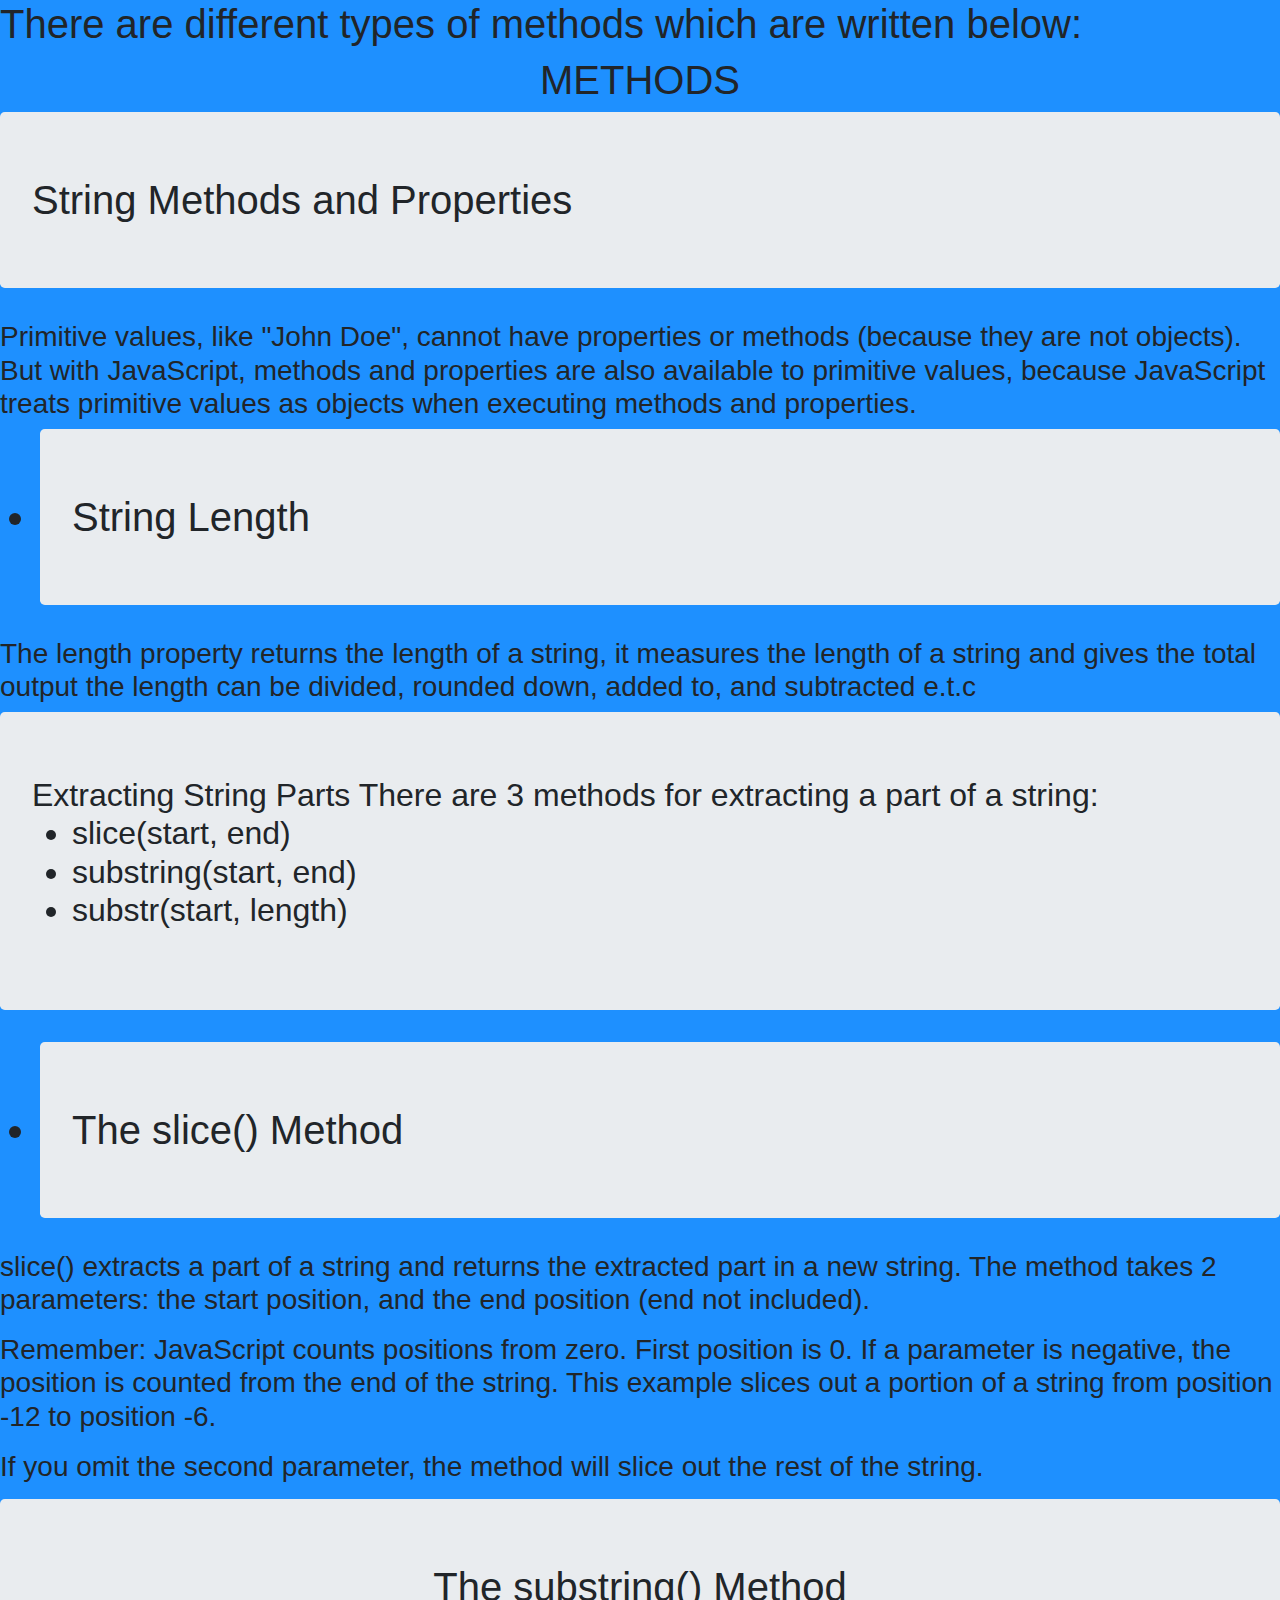
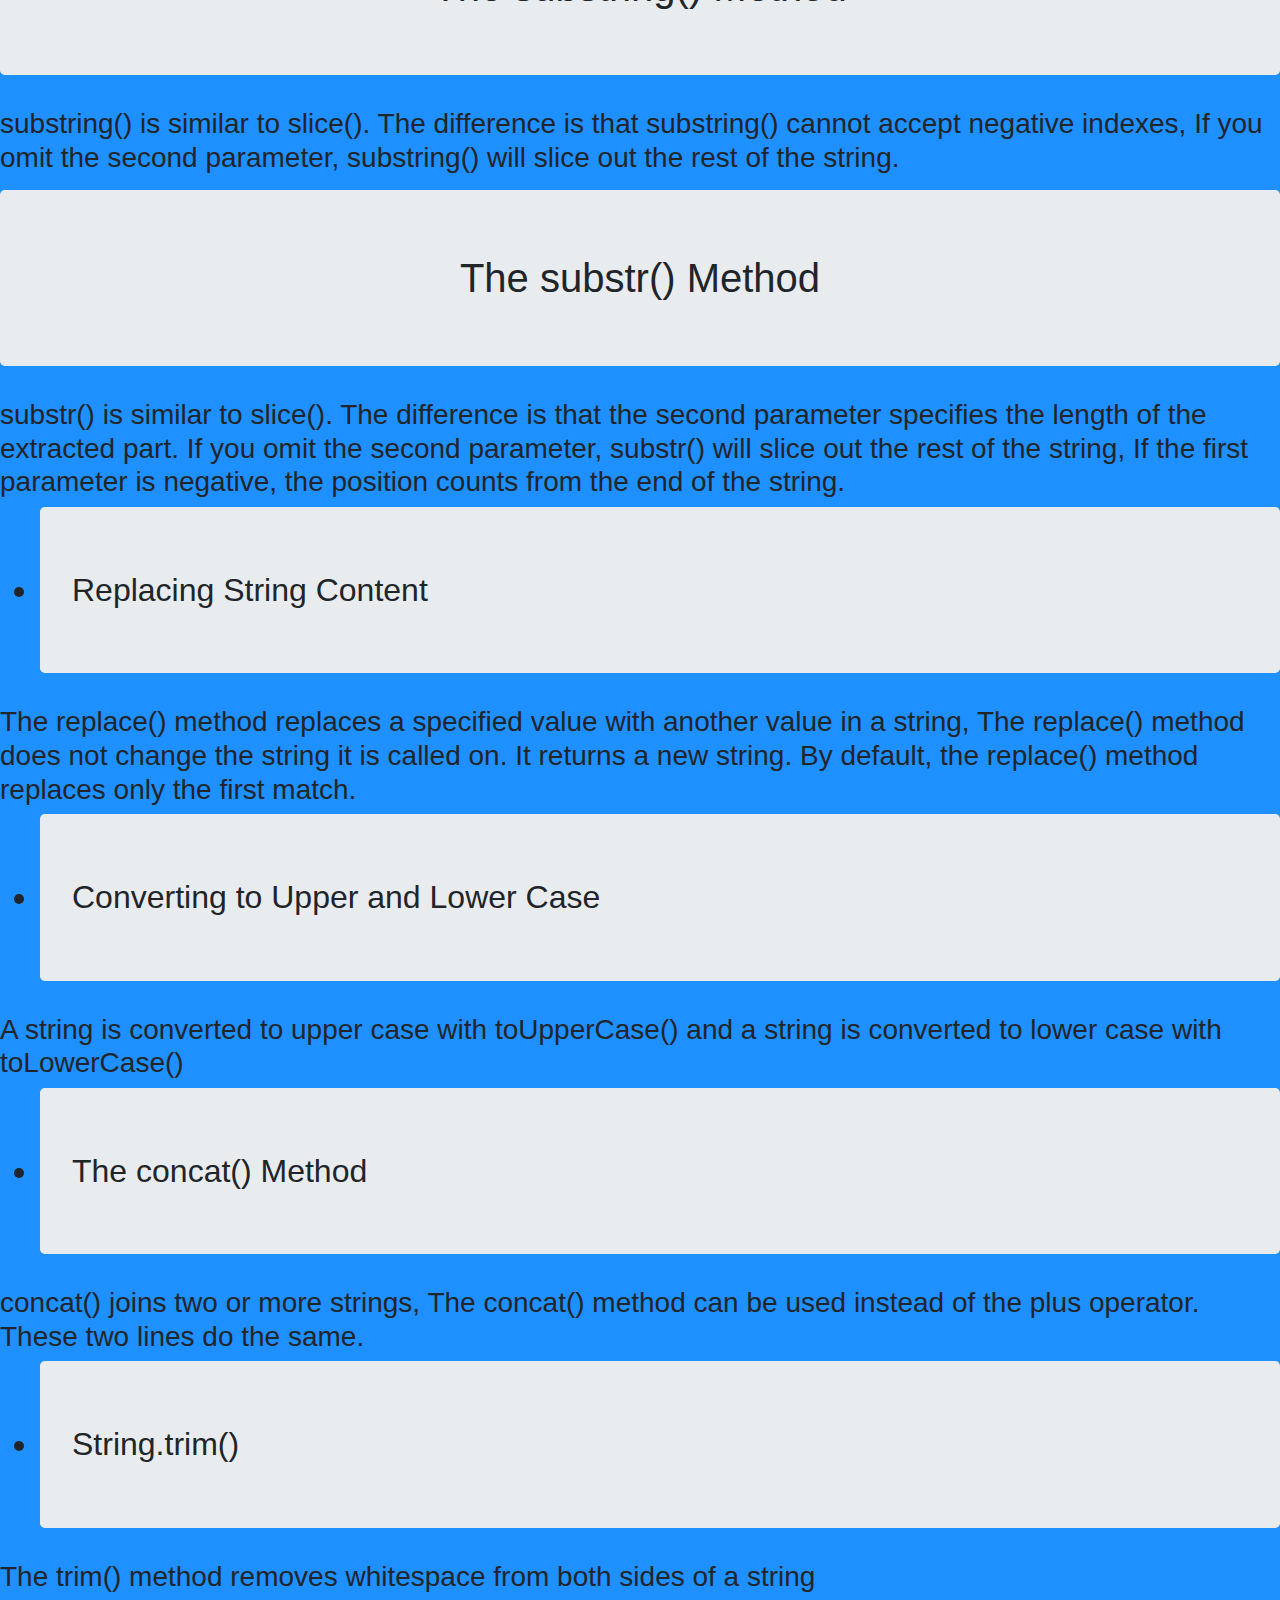
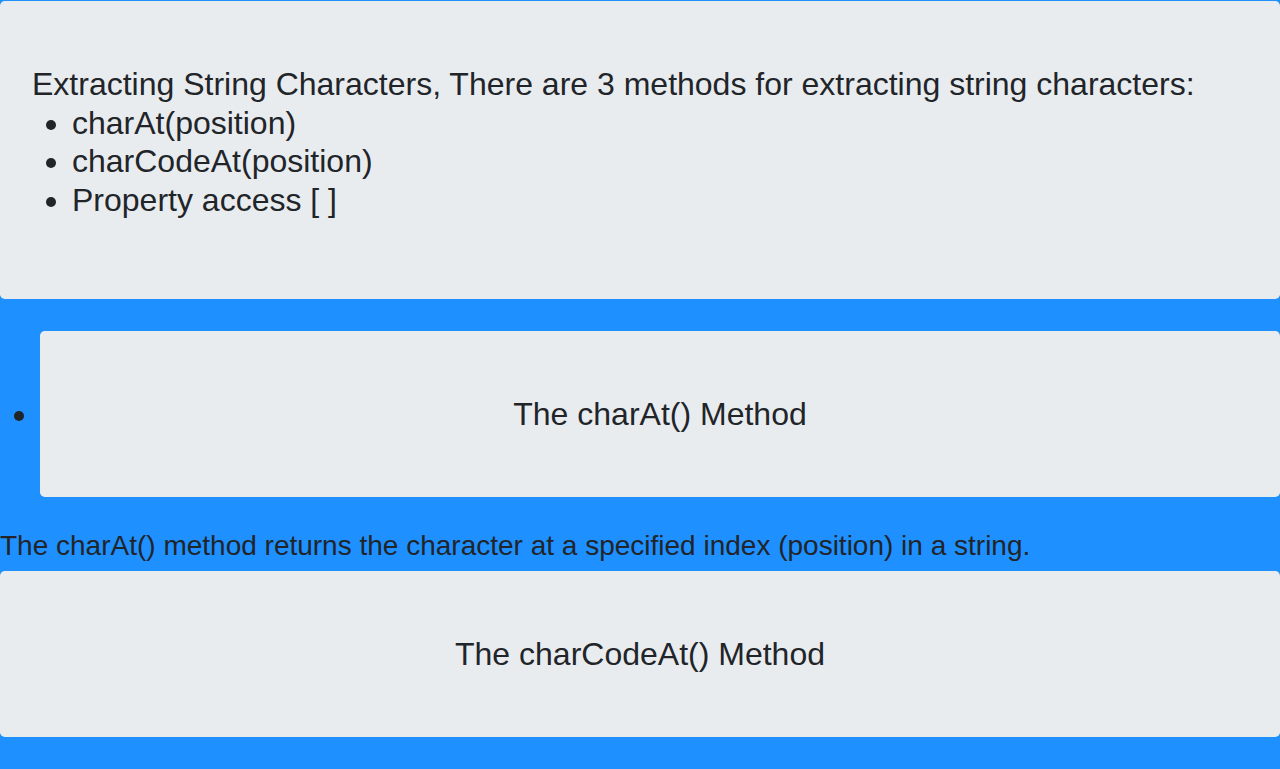
==== method.html @ c63c5321 "index.html" ====
<!DOCTYPE html>
<html lang="en">

<head>
    <meta charset="UTF-8">
    <meta http-equiv="X-UA-Compatible" content="IE=edge">
    <meta name="viewport" content="width=device-width, initial-scale=1.0">
    <title>Document</title>
    <script src="js/jquery-3.6.0.js"></script>
    <script src="js/script.js"></script>
    <link href="style/bootstrap.min.css" rel="stylesheet" type="text/css">
    <link href="style/style.css" rel="stylesheet" type="text/css">
</head>

<body style="background-color: dodgerblue;">
    <h1>There are different types of methods which are written below:</h1>
    <h1 style="text-align: center;">METHODS</h1>
    <h1 class="jumbotron">String Methods and Properties</h1>
    <h3>Primitive values, like "John Doe", cannot have properties or methods (because they are not objects).
        But with JavaScript, methods and properties are also available to primitive values, because JavaScript treats primitive values as objects when executing methods and properties.</h3>
        <ul>
            <h1><li class="jumbotron">String Length</li></h1>
        </ul>
        <h3>The length property returns the length of a string, it measures the length of a string and gives the total output the length can be divided, rounded down, added to, and subtracted e.t.c</h3>
        <h2 class="jumbotron">Extracting String Parts
            There are 3 methods for extracting a part of a string:
            <ul>
                <li>slice(start, end)</li>
               <li> substring(start, end)</li>
                <li>substr(start, length)</li>
            </ul>
           </h2>
           <ul>
               <h1><li class="jumbotron">The slice() Method</li></h1>
           </ul>
           <h3>slice() extracts a part of a string and returns the extracted part in a new string.

            The method takes 2 parameters: the start position, and the end position (end not included).</h3>
            <p><h3>Remember: JavaScript counts positions from zero. First position is 0.

                If a parameter is negative, the position is counted from the end of the string.
                
                This example slices out a portion of a string from position -12 to position -6.</h3></p>
                <P><h3>If you omit the second parameter, the method will slice out the rest of the string.</h3></P>
             <p><h1 class="jumbotron" style="text-align: center;">The substring() Method</h1></p>   
             <h3>substring() is similar to slice().

                The difference is that substring() cannot accept negative indexes, If you omit the second parameter, substring() will slice out the rest of the string.</h3>
                <p><h1 class="jumbotron" style="text-align: center;">The substr() Method</h1></p>
                <h3>substr() is similar to slice().

                    The difference is that the second parameter specifies the length of the extracted part. If you omit the second parameter, substr() will slice out the rest of the string, If the first parameter is negative, the position counts from the end of the string.</h3>
                   <ul> 
                       <h2 ><li class="jumbotron">Replacing String Content</li></h2>
                    </ul>
                    <h3>The replace() method replaces a specified value with another value in a string, The replace() method does not change the string it is called on. It returns a new string.

                        By default, the replace() method replaces only the first match.</h3>
                     <ul>
                         <h2><li class="jumbotron">Converting to Upper and Lower Case</li></h2>
                     </ul> 
                     <h3>A string is converted to upper case with toUpperCase() and a string is converted to lower case with toLowerCase()</h3>  
                     <ul>
                        <h2><li class="jumbotron">The concat() Method</li></h2>
                    </ul>
                    <h3>concat() joins two or more strings, The concat() method can be used instead of the plus operator. These two lines do the same.</h3>
                    <ul>
                        <h2><li class="jumbotron">String.trim()</li></h2>
                    </ul>
                    <h3>The trim() method removes whitespace from both sides of a string</h3>
                    <h2 class="jumbotron">Extracting String Characters,
                        There are 3 methods for extracting string characters:
                        <ul>
                        <li>charAt(position)</li>
                        <li>charCodeAt(position)</li>
                        <li>Property access [ ]</li>
                        </ul>
                       </h2>
                       <ul>
                        <h2><li class="jumbotron" style="text-align: center;">The charAt() Method</li></h2>
                       </ul>
                       <h3>The charAt() method returns the character at a specified index (position) in a string.</h3>
                       <h2 class="jumbotron" style="text-align: center;">The charCodeAt() Method</h2>
                       


</body>

</html>
---- style/style.css ----
li {
    cursor: pointer;
}
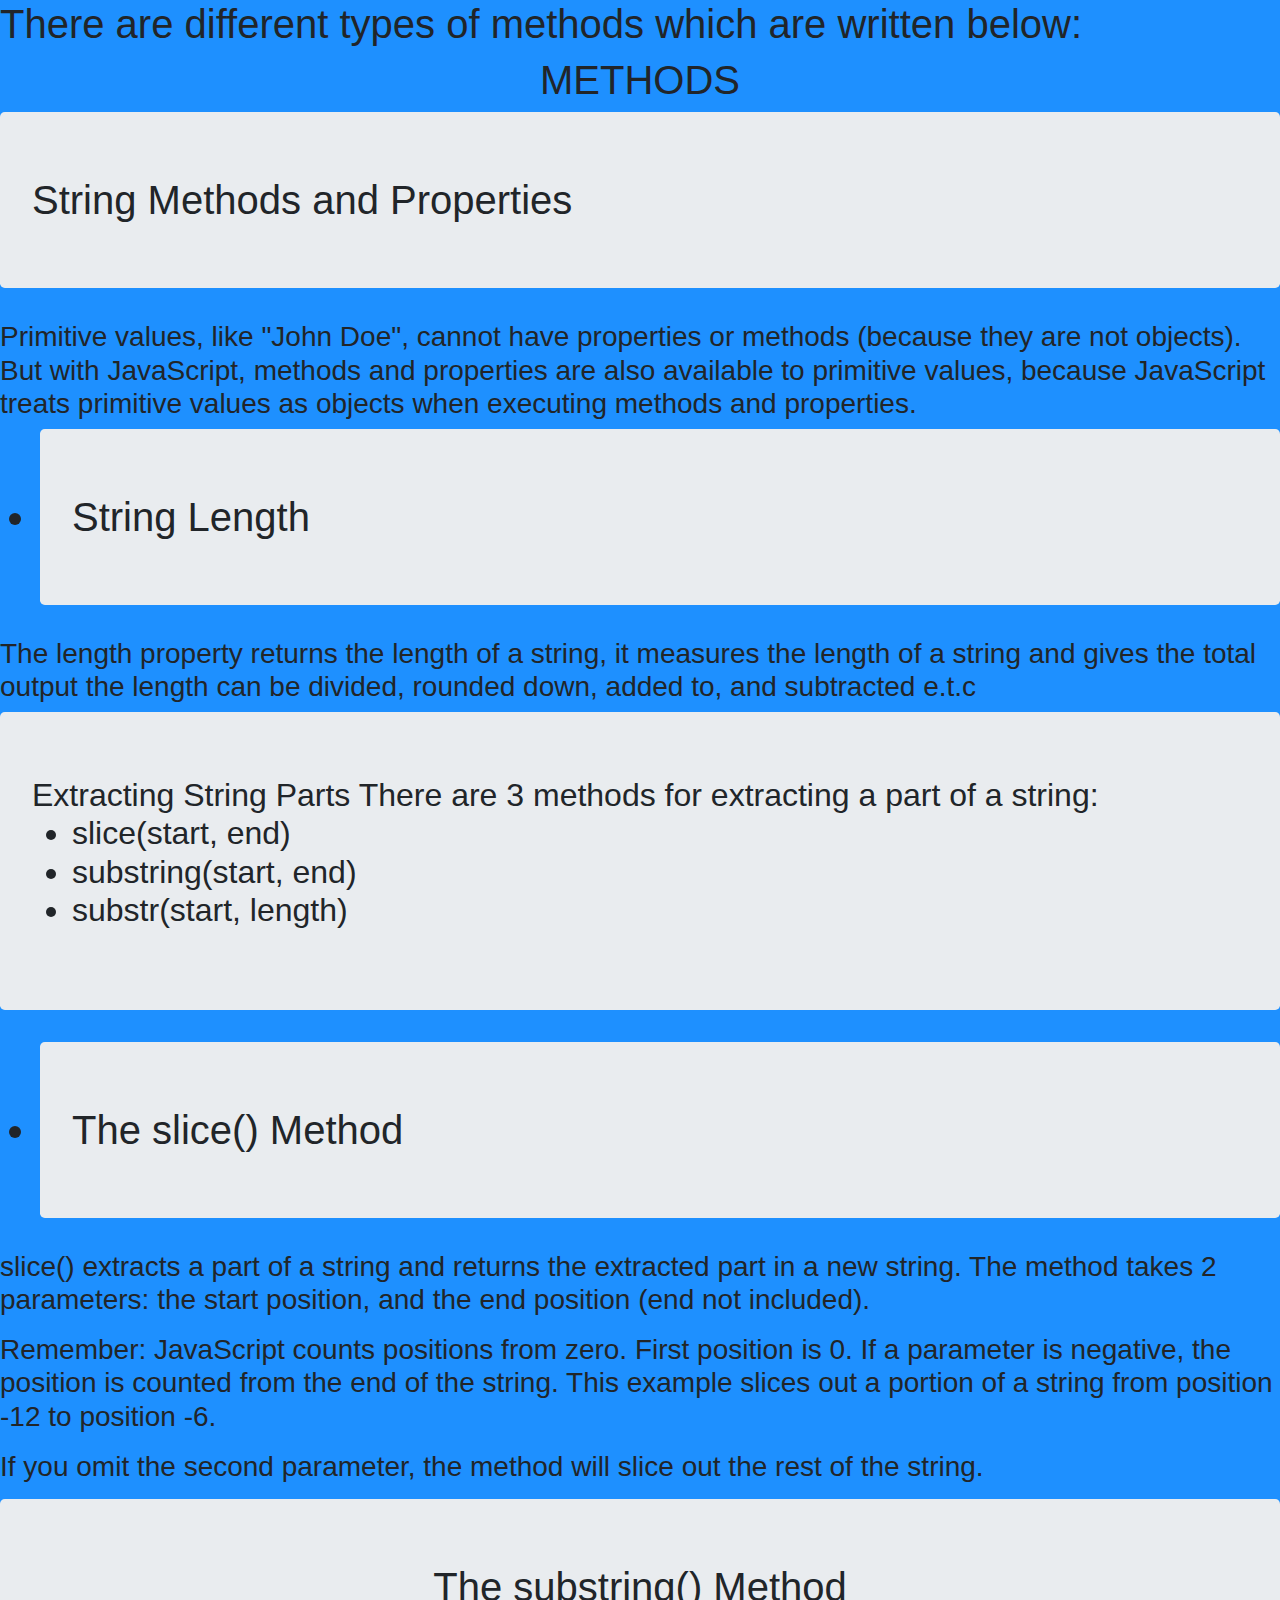
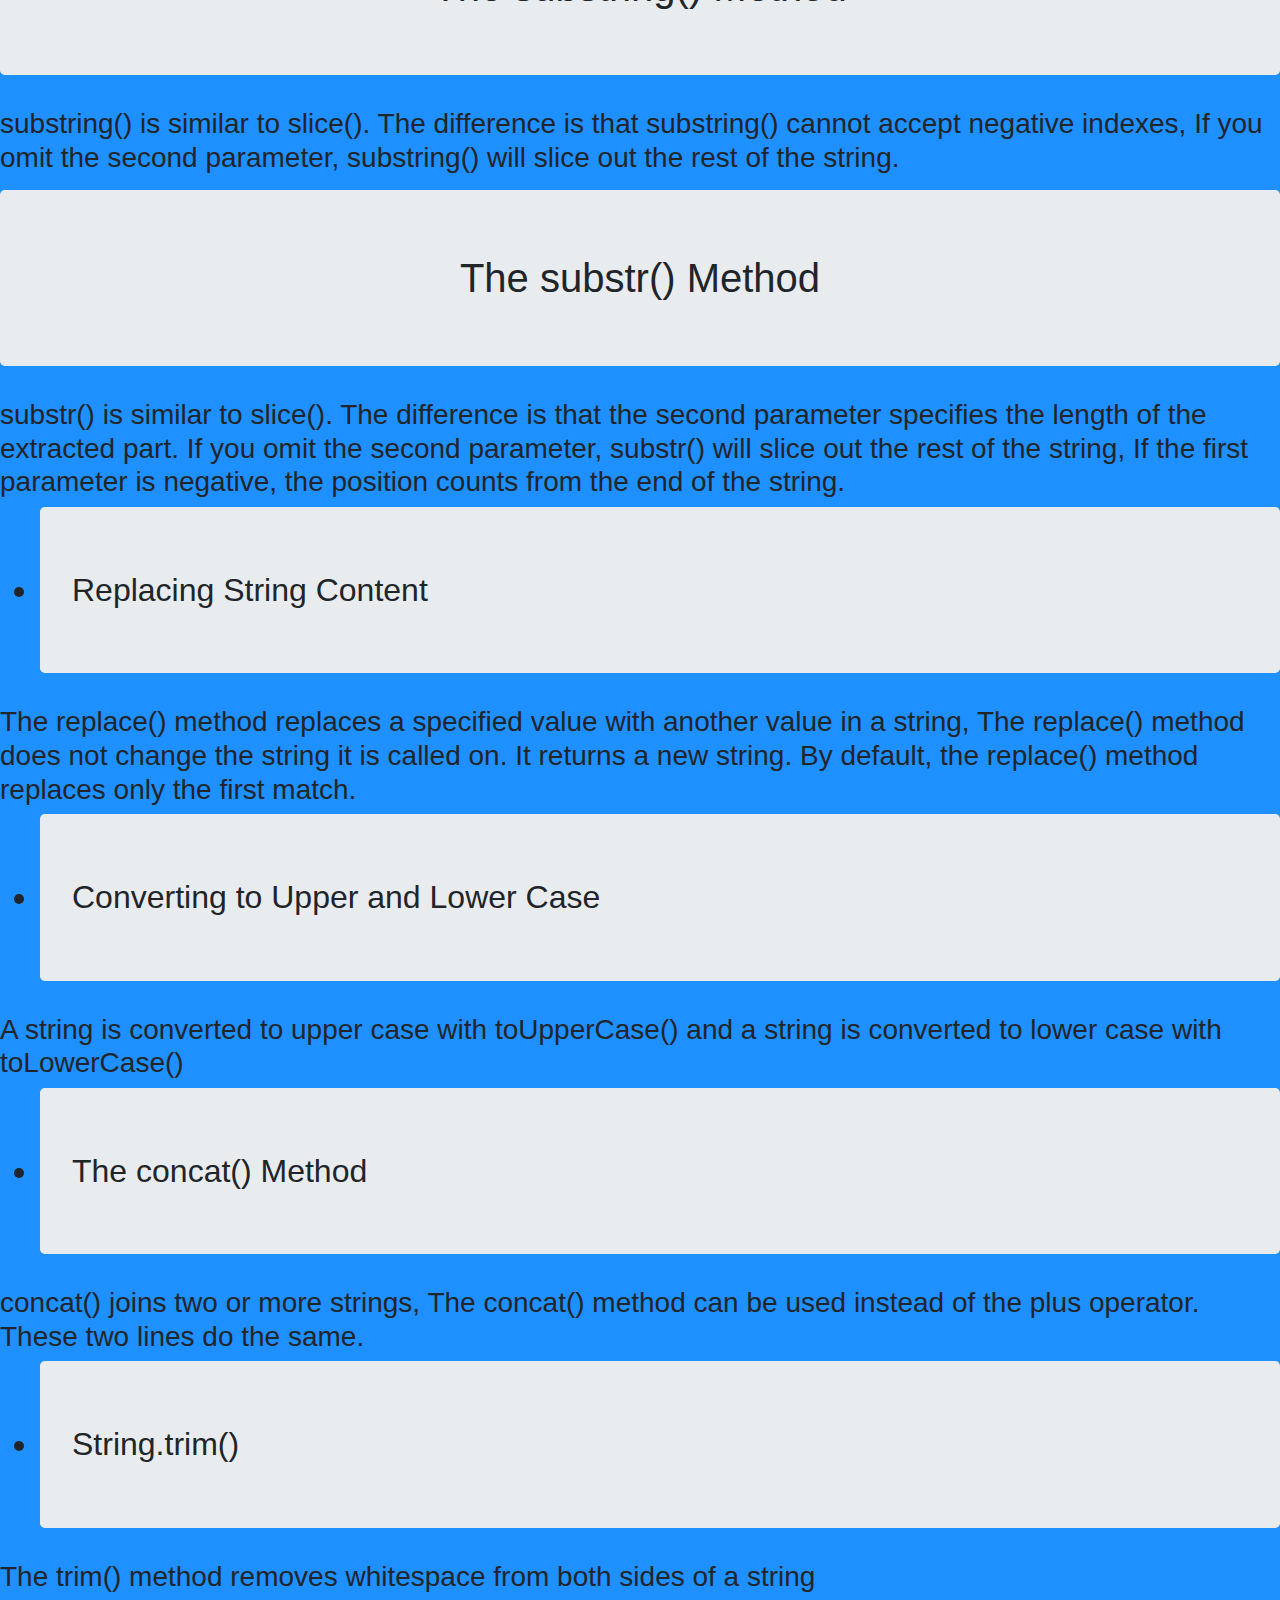
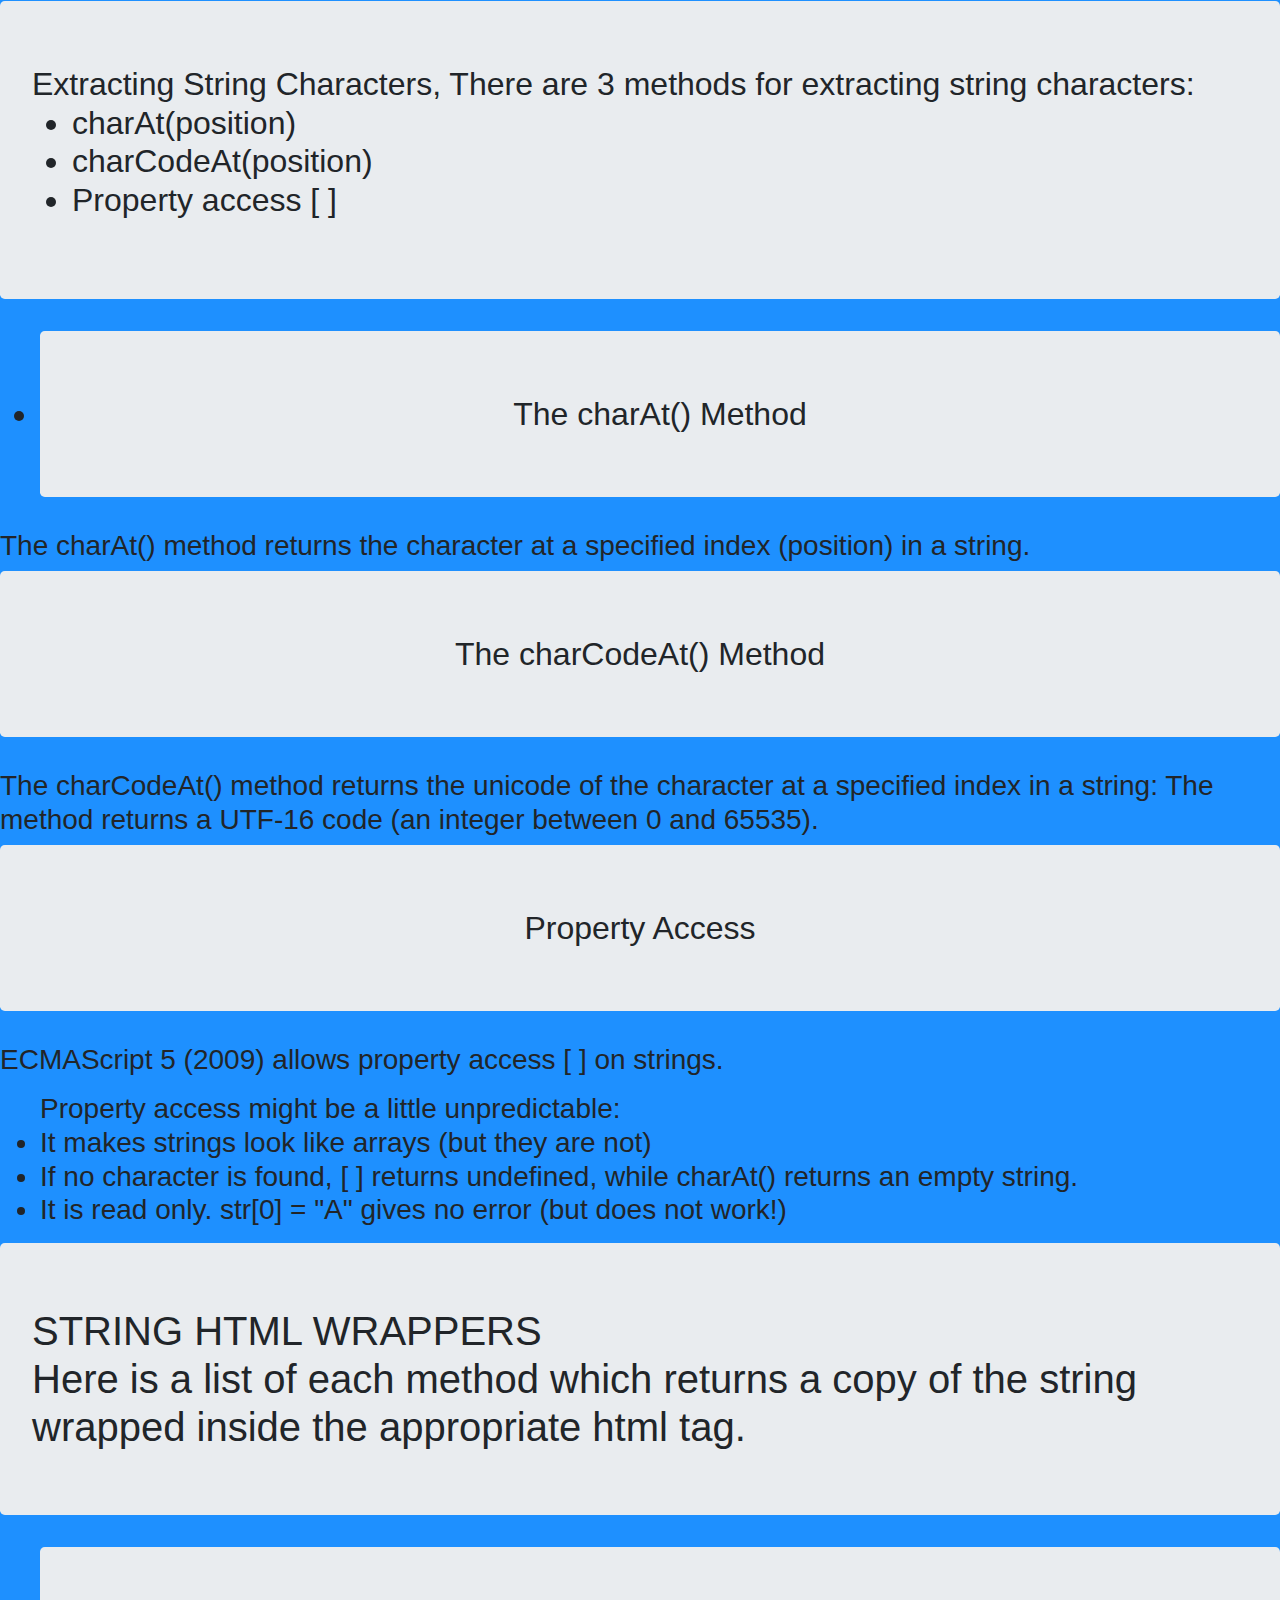
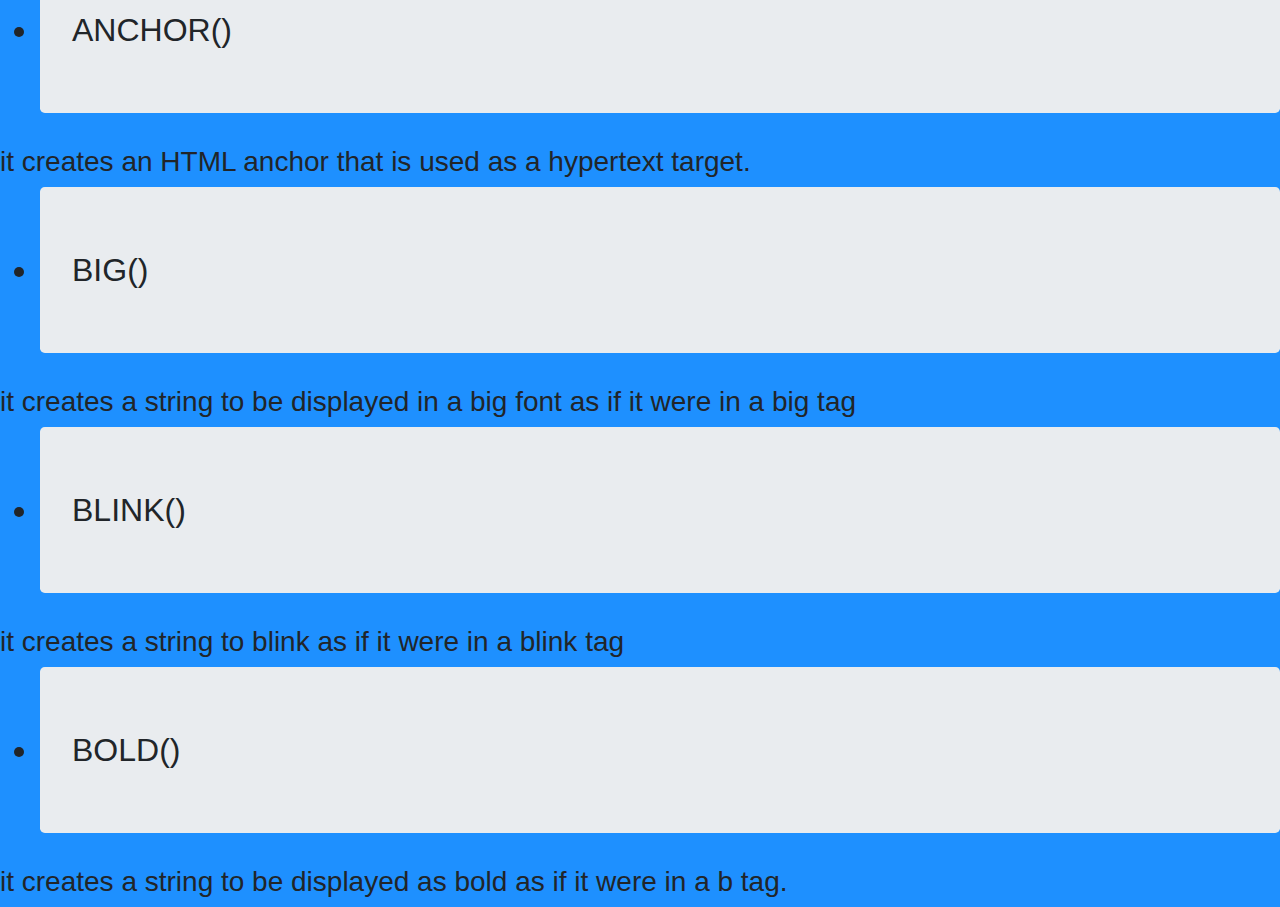
==== commit 48e5bd60: "variable names" ====
--- a/method.html
+++ b/method.html
@@ -81,6 +81,37 @@
                        </ul>
                        <h3>The charAt() method returns the character at a specified index (position) in a string.</h3>
                        <h2 class="jumbotron" style="text-align: center;">The charCodeAt() Method</h2>
+                       <h3>The charCodeAt() method returns the unicode of the character at a specified index in a string:
+
+                        The method returns a UTF-16 code (an integer between 0 and 65535).</h3>
+                        <h2 class="jumbotron" style="text-align: center;">Property Access</h2>
+                        <h3>ECMAScript 5 (2009) allows property access [ ] on strings.</h3>
+                        <ul>
+                            <p><h3>Property access might be a little unpredictable:
+
+                                <li>It makes strings look like arrays (but they are not)</li>
+                                <li>If no character is found, [ ] returns undefined, while charAt() returns an empty string.</li>
+                                <li>It is read only. str[0] = "A" gives no error (but does not work!)</li></h3></p>
+                            </ul>
+                        <h1 class="jumbotron">STRING HTML WRAPPERS<br>
+                            Here is a list of each method which returns a copy of the string wrapped inside the appropriate html tag.</h1>
+                            <ul>
+                                <h2><li class="jumbotron">ANCHOR()</li></h2>
+                            </ul>
+                            <h3>it creates an HTML anchor that is used as a hypertext target.</h3>
+                            <ul>
+                                <h2><li class="jumbotron">BIG()</li></h2>
+                            </ul>
+                            <h3>it creates a string to be displayed in a big font as if it were in a big tag</h3>
+                            <ul>
+                                <h2><li class="jumbotron">BLINK()</li></h2>
+                            </ul>
+                            <h3>it creates a string to blink as if it were in a blink tag</h3>
+                            <ul>
+                                <h2><li class="jumbotron">BOLD()</li></h2>
+                            </ul>
+                            <h3>it creates a string to be displayed as bold as if it were in a b tag.</h3>
+
                        
 
 
--- a/style/style.css
+++ b/style/style.css
@@ -1,3 +1,3 @@
 li {
     cursor: pointer;
-}+}
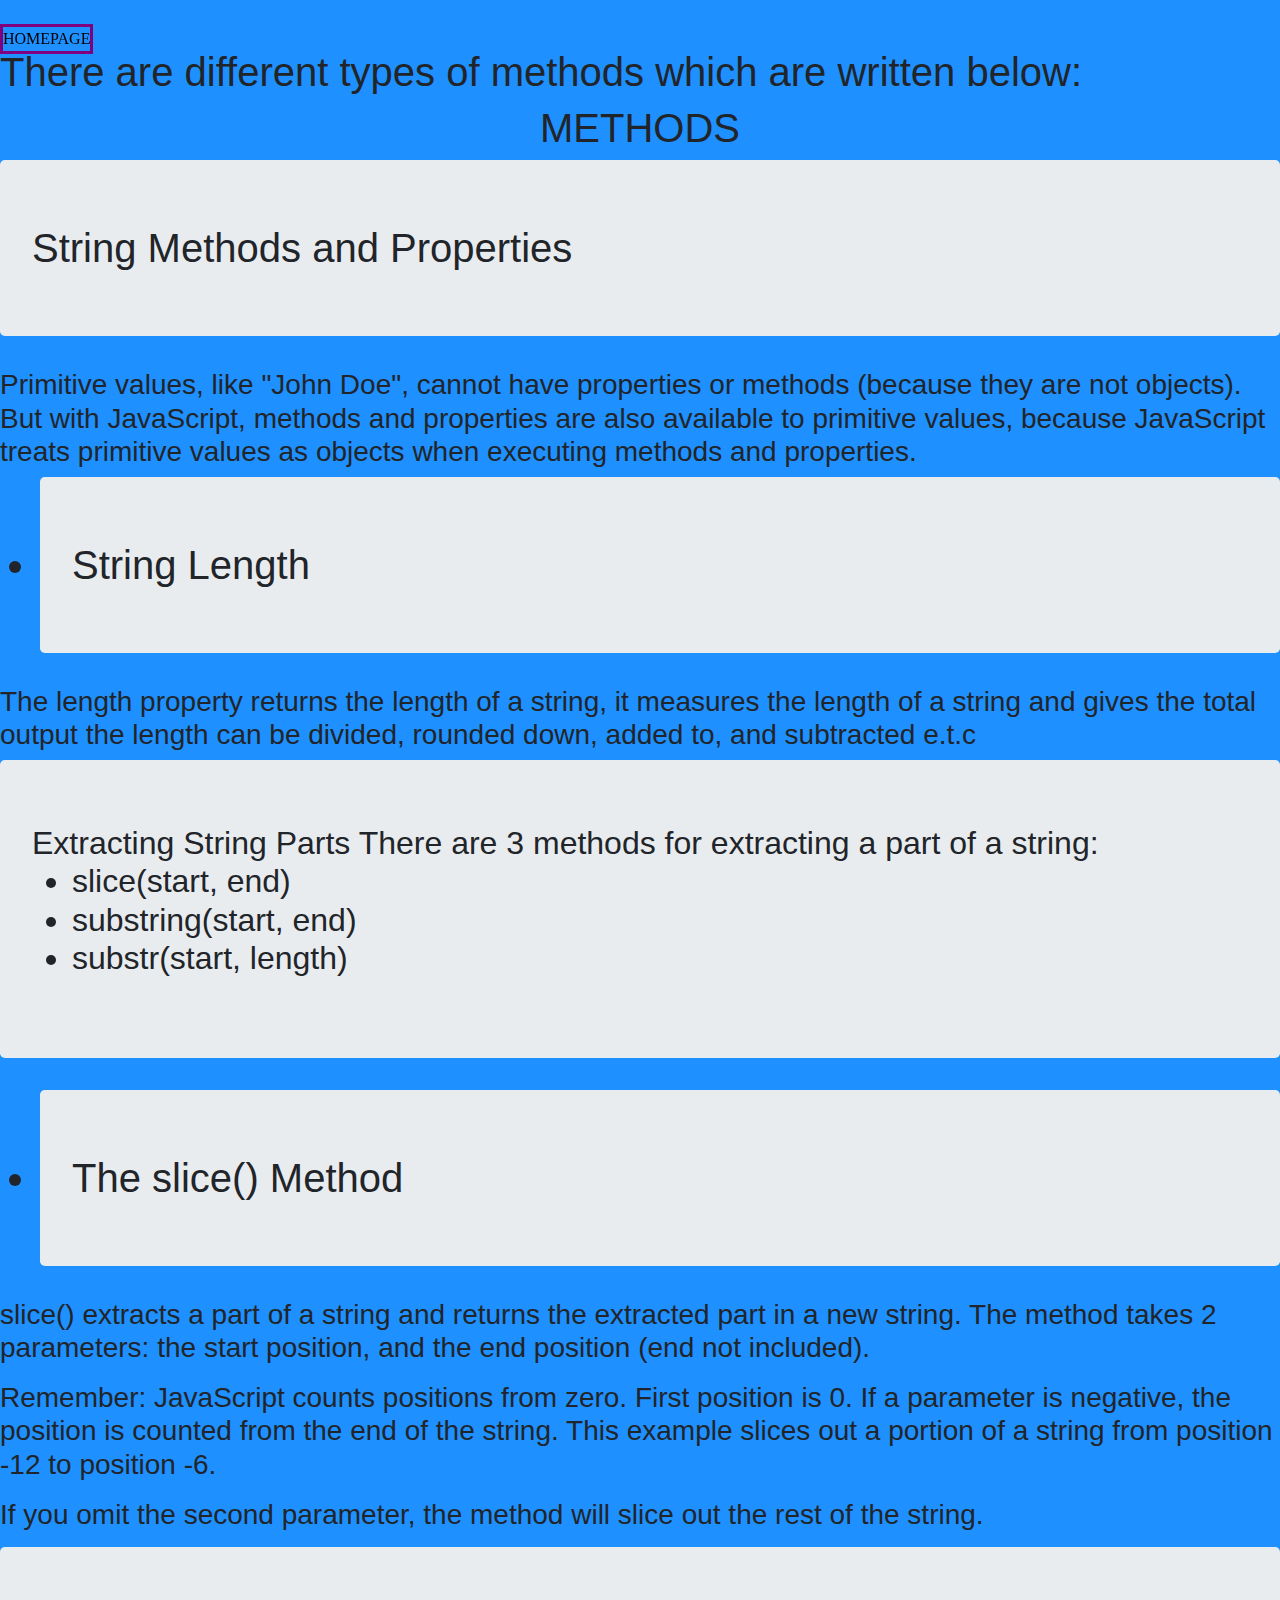
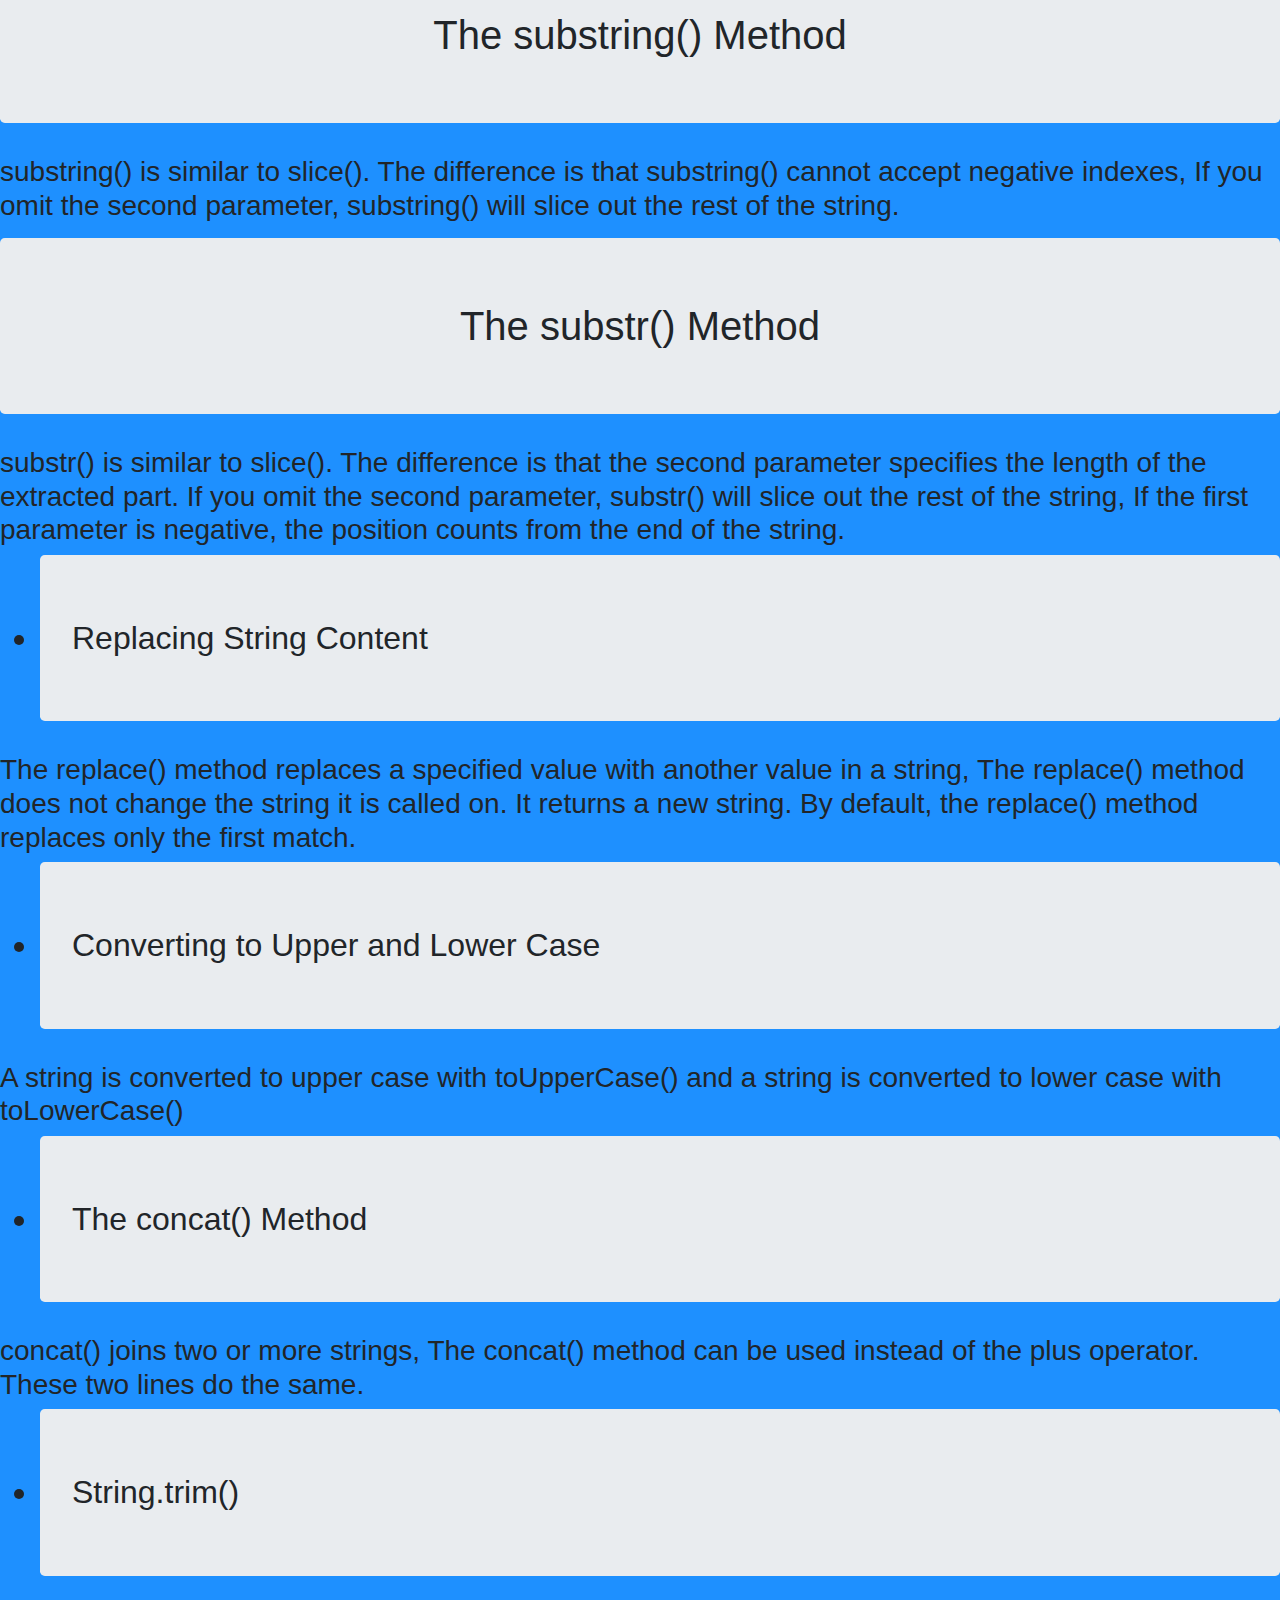
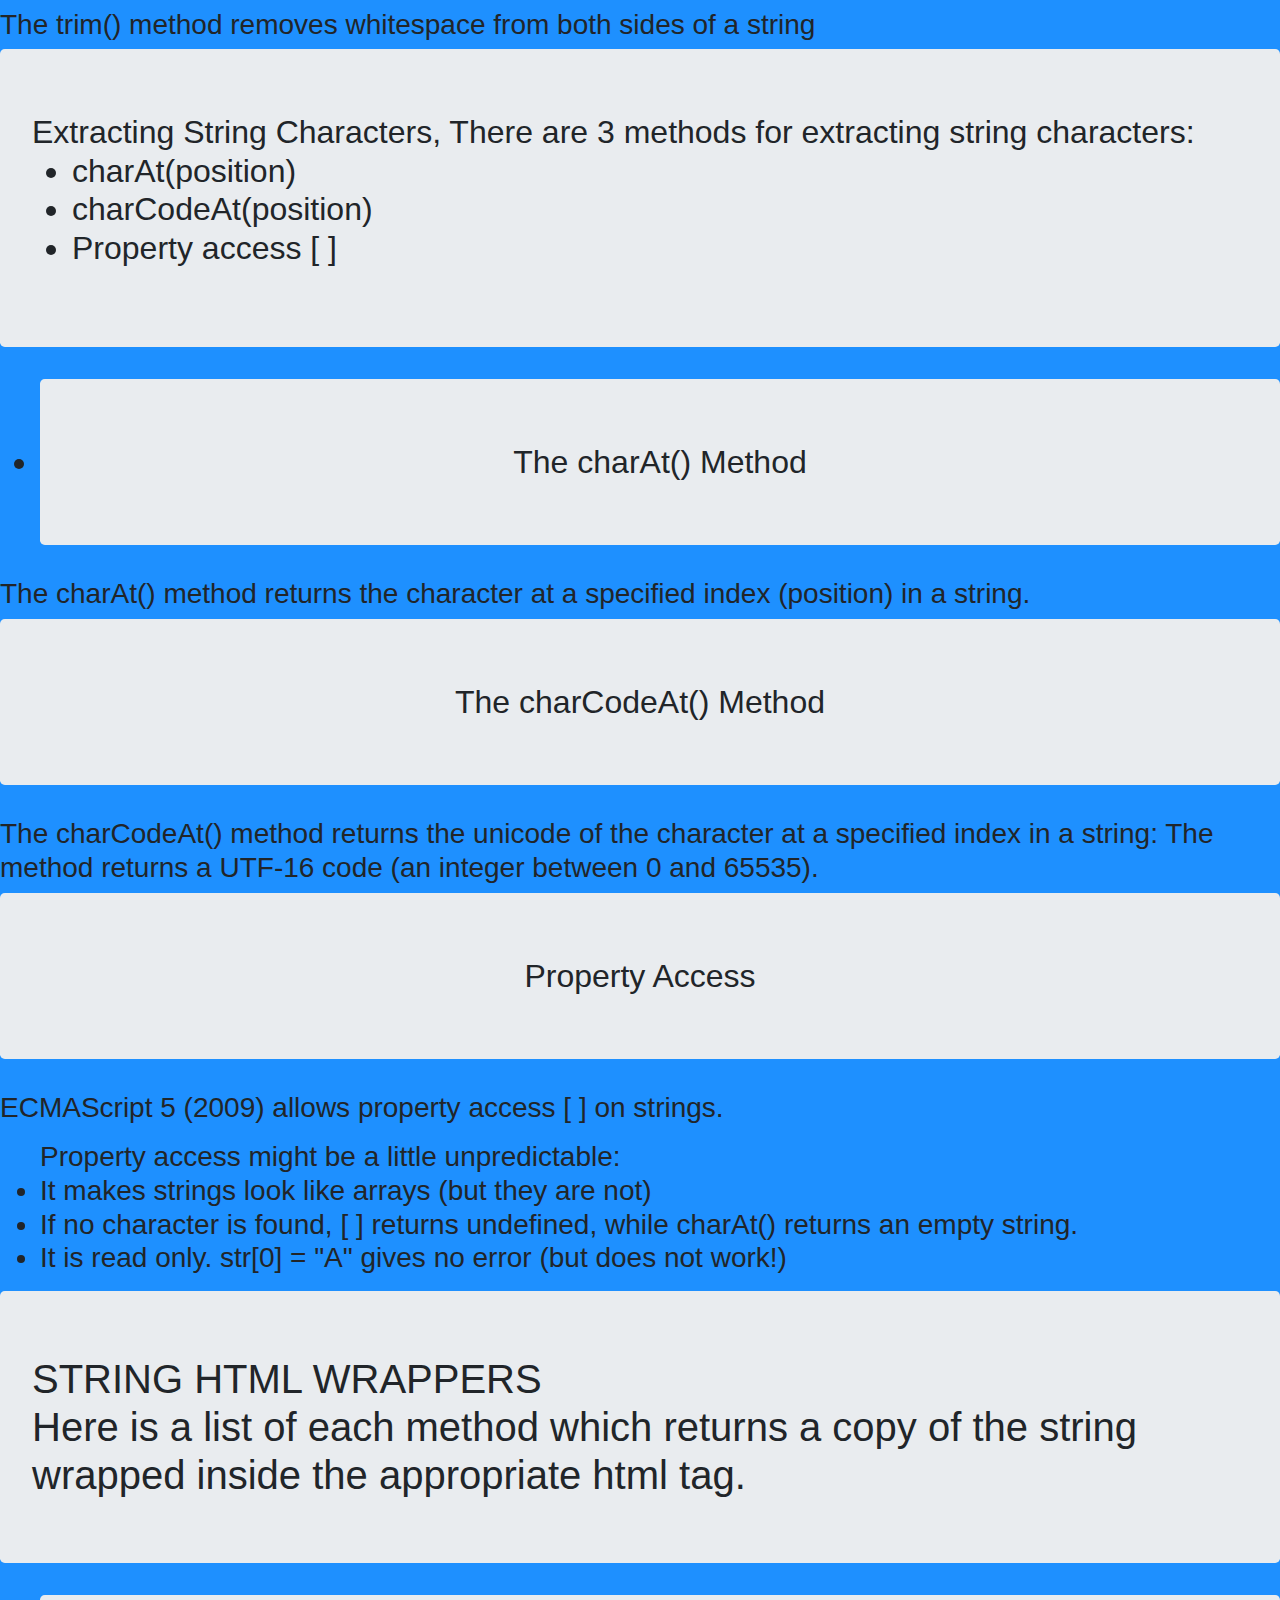
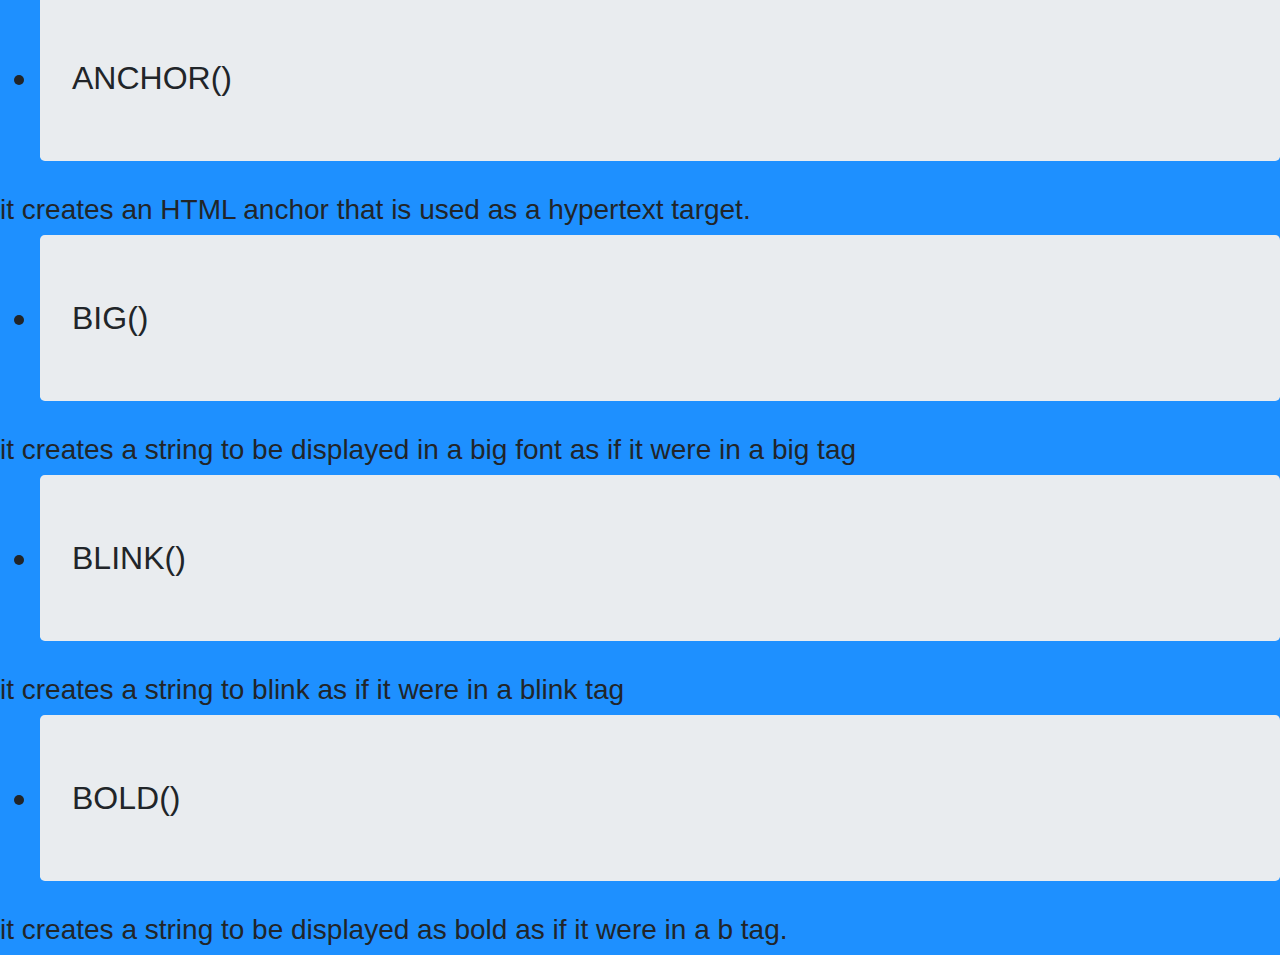
==== commit 93f1fb1f: "function" ====
--- a/method.html
+++ b/method.html
@@ -10,8 +10,8 @@
     <script src="js/script.js"></script>
     <link href="style/bootstrap.min.css" rel="stylesheet" type="text/css">
     <link href="style/style.css" rel="stylesheet" type="text/css">
-</head>
-
+</head><br>
+<a href="index.html">HOMEPAGE</a><br>
 <body style="background-color: dodgerblue;">
     <h1>There are different types of methods which are written below:</h1>
     <h1 style="text-align: center;">METHODS</h1>
--- a/style/style.css
+++ b/style/style.css
@@ -1,3 +1,9 @@
 li {
     cursor: pointer;
 }
+a {
+    border: 3px solid purple;
+    position: fixed;
+    color: black;
+    font-family: georgia;
+}